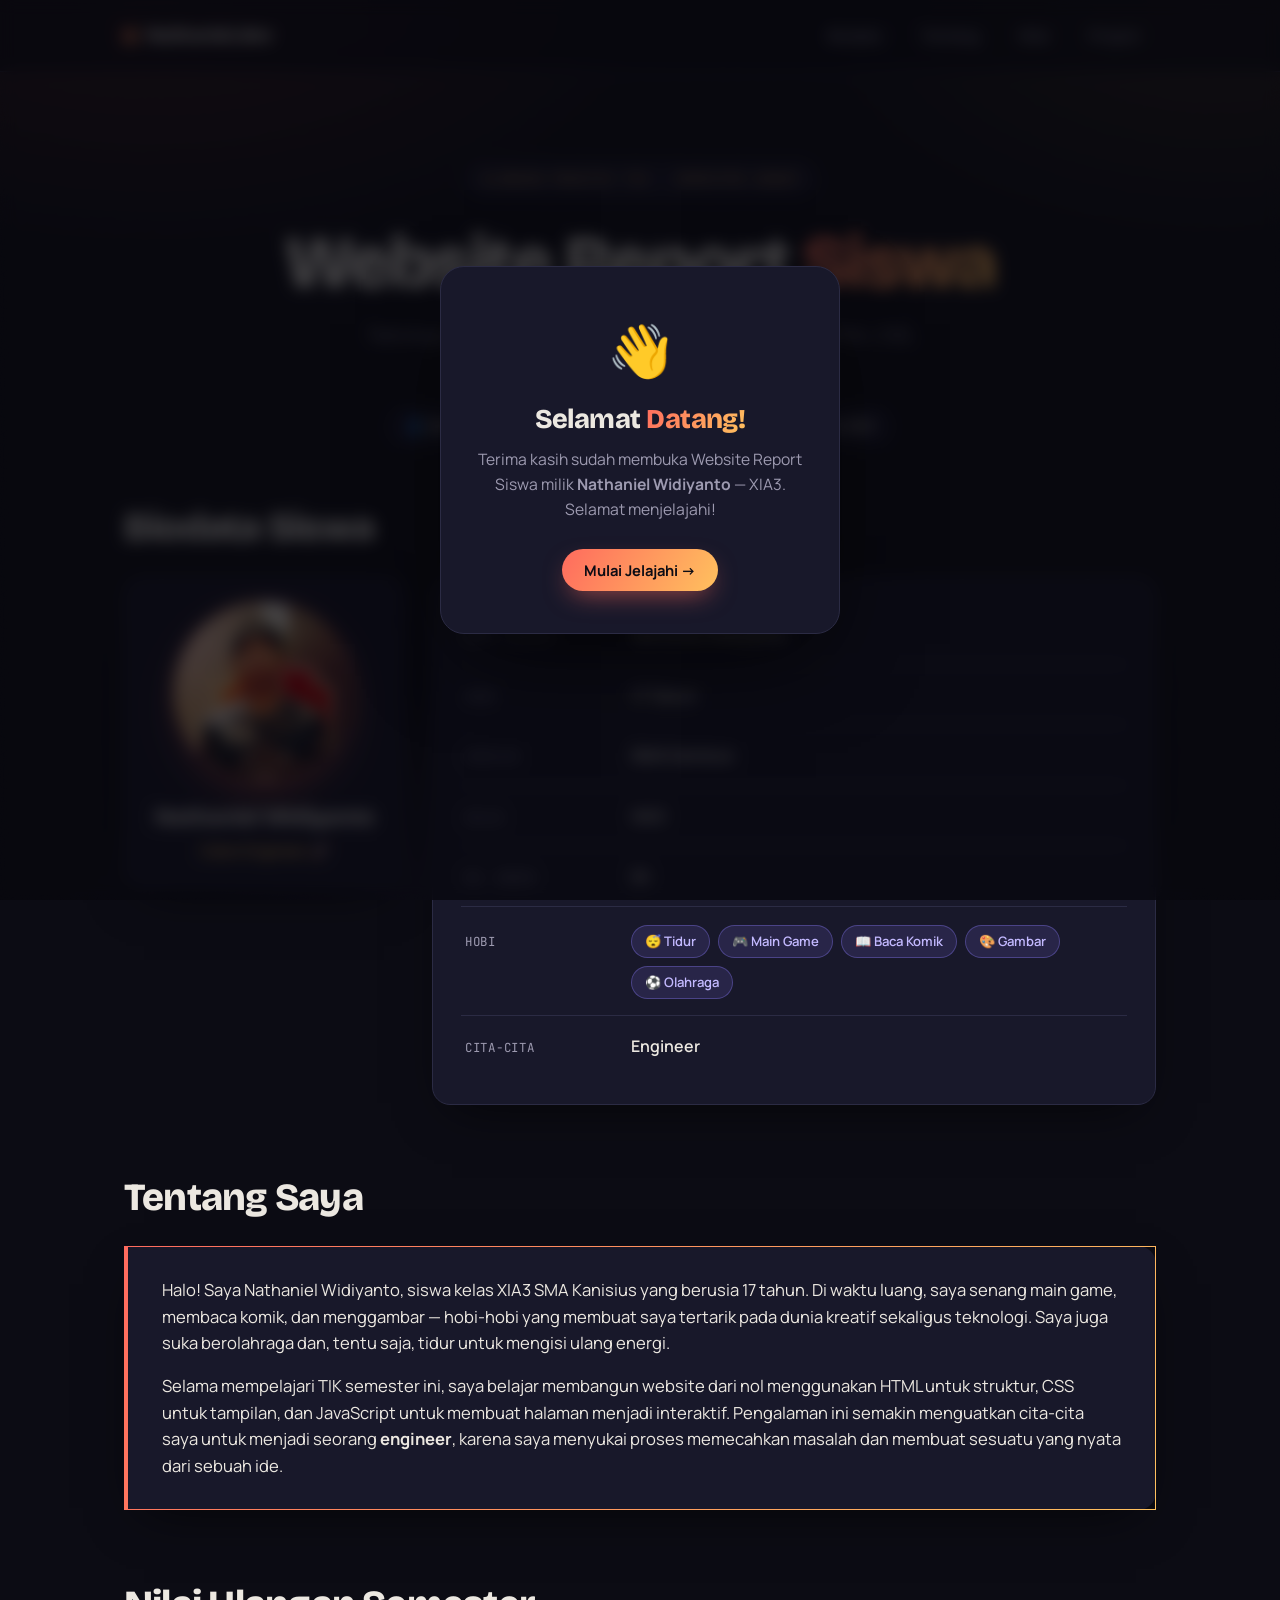
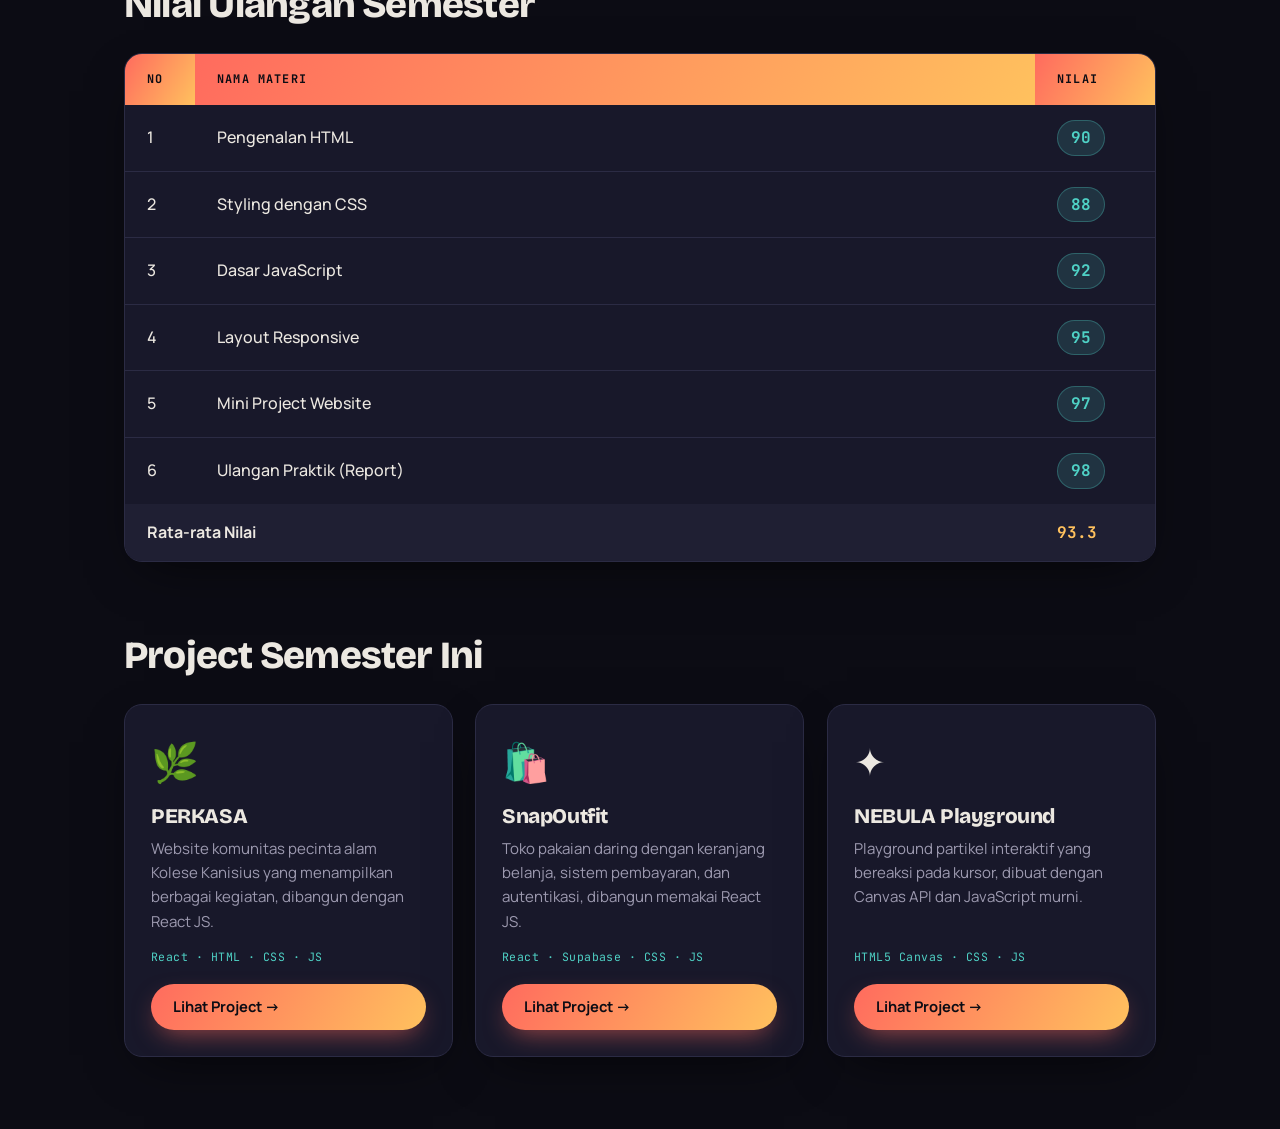
==== index.html @ 3de66f95 "Add files via upload" ====
<!DOCTYPE html>
<html lang="id">
<head>
  <meta charset="UTF-8">
  <meta name="viewport" content="width=device-width, initial-scale=1.0">
  <title>Report Siswa — Nathaniel Widiyanto | TIK XIA3</title>
  <link rel="stylesheet" href="style.css">
</head>
<body>

  <nav class="navbar">
    <div class="nav-inner">
      <div class="nav-logo">
        <span class="dot"></span>
        <span class="t">Nathaniel.dev</span>
      </div>
      <div class="nav-links">
        <a href="#biodata">Biodata</a>
        <a href="#tentang">Tentang</a>
        <a href="#nilai">Nilai</a>
        <a href="#project">Project</a>
      </div>
    </div>
  </nav>

  <header class="hero wrap">
    <div class="badge reveal d1">Ulangan Praktik TIK · Semester Genap</div>
    <h1 class="reveal slide-l d2">Website Report <span class="grad">Siswa</span></h1>
    <p class="reveal slide-r d3">Teknologi Informasi dan Komunikasi — Project pembelajaran HTML, CSS, dan JavaScript.</p>
    <div class="meta reveal d4">
      <span>👤 Nathaniel Widiyanto</span>
      <span>🏫 SMA Kanisius</span>
      <span>📚 Kelas XIA3</span>
    </div>
  </header>

  <main class="wrap">

    <section id="biodata">
      <h2 class="section-title reveal slide-l">Biodata Siswa</h2>
      <div class="bio-grid">
        <!-- Foto profil -->
        <div class="bio-photo reveal slide-l d1">
          <div class="avatar"><img src="foto-profil.jpeg" alt="Foto Nathaniel Widiyanto"></div>
          <div class="name">Nathaniel Widiyanto</div>
          <div class="role">Calon Engineer 🚀</div>
        </div>
        <!-- Detail biodata -->
        <div class="card reveal slide-r d2">
          <div class="bio-list">
            <div class="bio-row">
              <span class="label">Nama Lengkap</span>
              <span class="value">Nathaniel Widiyanto</span>
            </div>
            <div class="bio-row">
              <span class="label">Umur</span>
              <span class="value">17 Tahun</span>
            </div>
            <div class="bio-row">
              <span class="label">Sekolah</span>
              <span class="value">SMA Kanisius</span>
            </div>
            <div class="bio-row">
              <span class="label">Kelas</span>
              <span class="value">XIA3</span>
            </div>
            <div class="bio-row">
              <span class="label">No. Absen</span>
              <span class="value">24</span>
            </div>
            <div class="bio-row">
              <span class="label">Hobi</span>
              <span class="value">
                <span class="tags">
                  <span class="tag">😴 Tidur</span>
                  <span class="tag">🎮 Main Game</span>
                  <span class="tag">📖 Baca Komik</span>
                  <span class="tag">🎨 Gambar</span>
                  <span class="tag">⚽ Olahraga</span>
                </span>
              </span>
            </div>
            <div class="bio-row">
              <span class="label">Cita-cita</span>
              <span class="value">Engineer</span>
            </div>
          </div>
        </div>
      </div>
    </section>

    <section id="tentang">
      <h2 class="section-title reveal slide-l">Tentang Saya</h2>
      <div class="about reveal slide-r d1">
        <p>
          Halo! Saya Nathaniel Widiyanto, siswa kelas XIA3 SMA Kanisius yang berusia 17 tahun.
          Di waktu luang, saya senang main game, membaca komik, dan menggambar — hobi-hobi yang
          membuat saya tertarik pada dunia kreatif sekaligus teknologi. Saya juga suka berolahraga
          dan, tentu saja, tidur untuk mengisi ulang energi.
        </p>
        <p>
          Selama mempelajari TIK semester ini, saya belajar membangun website dari nol menggunakan
          HTML untuk struktur, CSS untuk tampilan, dan JavaScript untuk membuat halaman menjadi
          interaktif. Pengalaman ini semakin menguatkan cita-cita saya untuk menjadi seorang
          <strong>engineer</strong>, karena saya menyukai proses memecahkan masalah dan membuat
          sesuatu yang nyata dari sebuah ide.
        </p>
      </div>
    </section>

    <section id="nilai">
      <h2 class="section-title reveal slide-l">Nilai Ulangan Semester</h2>
      <div class="table-wrap reveal slide-r d1">
        <table>
          <thead>
            <tr>
              <th style="width:70px;">No</th>
              <th>Nama Materi</th>
              <th style="width:120px;">Nilai</th>
            </tr>
          </thead>
          <tbody id="tabel-nilai">
            <!-- Baris tabel diisi otomatis lewat JavaScript -->
          </tbody>
          <tfoot>
            <tr>
              <td colspan="2">Rata-rata Nilai</td>
              <td><span class="avg" id="rata-rata">—</span></td>
            </tr>
          </tfoot>
        </table>
      </div>
    </section>

    <section id="project">
      <h2 class="section-title reveal slide-l">Project Semester Ini</h2>
      <div class="project-grid">

        <article class="project-card reveal zoom d1">
          <div class="picon">🌿</div>
          <h3>PERKASA</h3>
          <p>Website komunitas pecinta alam Kolese Kanisius yang menampilkan berbagai kegiatan, dibangun dengan React JS.</p>
          <div class="card-tech">React · HTML · CSS · JS</div>
          <a href="project1.html" class="btn btn-primary">Lihat Project →</a>
        </article>

        <article class="project-card reveal zoom d2">
          <div class="picon">🛍️</div>
          <h3>SnapOutfit</h3>
          <p>Toko pakaian daring dengan keranjang belanja, sistem pembayaran, dan autentikasi, dibangun memakai React JS.</p>
          <div class="card-tech">React · Supabase · CSS · JS</div>
          <a href="project2.html" class="btn btn-primary">Lihat Project →</a>
        </article>

        <article class="project-card reveal zoom d3">
          <div class="picon">✦</div>
          <h3>NEBULA Playground</h3>
          <p>Playground partikel interaktif yang bereaksi pada kursor, dibuat dengan Canvas API dan JavaScript murni.</p>
          <div class="card-tech">HTML5 Canvas · CSS · JS</div>
          <a href="project3.html" class="btn btn-primary">Lihat Project →</a>
        </article>

      </div>
    </section>

  </main>

  <div class="popup-overlay" id="welcomePopup">
    <div class="popup-card">
      <div class="popup-emoji">👋</div>
      <h3>Selamat <span class="grad">Datang!</span></h3>
      <p>Terima kasih sudah membuka Website Report Siswa milik
        <strong>Nathaniel Widiyanto</strong> — XIA3. Selamat menjelajahi!</p>
      <button class="btn btn-primary" onclick="tutupPopup()">Mulai Jelajahi →</button>
    </div>
  </div>

  <script>
    // Animasi muncul: tambahkan kelas "in" saat elemen masuk ke layar
    const _revealEls = document.querySelectorAll(".reveal");
    const _obsReveal = new IntersectionObserver(function (entries) {
      entries.forEach(function (e) {
        if (e.isIntersecting) {
          e.target.classList.add("in");
          _obsReveal.unobserve(e.target);
        }
      });
    }, { threshold: 0.12, rootMargin: "0px 0px -8% 0px" });
    _revealEls.forEach(function (el) { _obsReveal.observe(el); });
    // Pengaman: pastikan semua elemen terlihat setelah beberapa detik
    setTimeout(function () { _revealEls.forEach(function (el) { el.classList.add("in"); }); }, 3500);

    const dataNilai = [
      { no: 1, materi: "Pengenalan HTML",         nilai: 90 },
      { no: 2, materi: "Styling dengan CSS",       nilai: 88 },
      { no: 3, materi: "Dasar JavaScript",         nilai: 92 },
      { no: 4, materi: "Layout Responsive",        nilai: 95 },
      { no: 5, materi: "Mini Project Website",     nilai: 97 },
      { no: 6, materi: "Ulangan Praktik (Report)", nilai: 98 }
    ];

    const tbody = document.getElementById("tabel-nilai");
    let total = 0;

    dataNilai.forEach(function (item) {
      total += item.nilai;
      const tr = document.createElement("tr");
      tr.innerHTML =
        "<td>" + item.no + "</td>" +
        "<td>" + item.materi + "</td>" +
        "<td><span class='nilai-badge'>" + item.nilai + "</span></td>";
      tbody.appendChild(tr);
    });

    // Hitung & tampilkan rata-rata nilai
    const rata = (total / dataNilai.length).toFixed(1);
    document.getElementById("rata-rata").textContent = rata;

    console.log("%c👋 Halo! Selamat datang di Website Report Siswa.", "color:#ffc15e; font-size:14px; font-weight:bold;");
    console.log("Dibuat oleh: Nathaniel Widiyanto (XIA3)");
    console.log("Rata-rata nilai semester ini:", rata);

    const popup = document.getElementById("welcomePopup");

    window.addEventListener("load", function () {
      // beri jeda sebentar lalu munculkan pop-up dengan animasi
      setTimeout(function () { popup.classList.add("show"); }, 350);
    });

    function tutupPopup() {
      popup.classList.remove("show");
    }

    // klik area gelap di luar kotak untuk menutup pop-up
    popup.addEventListener("click", function (e) {
      if (e.target === popup) tutupPopup();
    });

    // tekan tombol Escape untuk menutup pop-up
    document.addEventListener("keydown", function (e) {
      if (e.key === "Escape") tutupPopup();
    });
  </script>

</body>
</html>
---- style.css ----
/* Import Font */
@import url('https://fonts.googleapis.com/css2?family=Bricolage+Grotesque:opsz,wght@12..96,600;12..96,700;12..96,800&family=Manrope:wght@400;500;600;700&family=JetBrains+Mono:wght@400;500&display=swap');

/* Variabel Warna (CSS Variables) */
:root {
  --bg:        #0c0c14;
  --bg-2:      #11111d;
  --surface:   #18182a;
  --surface-2: #1f1f33;
  --border:    #2b2b44;
  --text:      #ece8e1;
  --text-muted:#9d9ab0;

  --coral:  #ff6b5e;
  --gold:   #ffc15e;
  --violet: #8b7cff;
  --teal:   #4fd1c5;

  --grad-warm: linear-gradient(120deg, #ff6b5e 0%, #ffc15e 100%);
  --grad-cool: linear-gradient(120deg, #8b7cff 0%, #4fd1c5 100%);

  --radius: 18px;
  --shadow: 0 18px 50px -20px rgba(0, 0, 0, 0.7);
  --maxw: 1080px;
}

/* Reset Dasar */
* {
  margin: 0;
  padding: 0;
  box-sizing: border-box;
}

html { scroll-behavior: smooth; }

body {
  font-family: 'Manrope', sans-serif;
  color: var(--text);
  background-color: var(--bg);
  /* Lapisan cahaya gradient (gradient mesh) untuk memberi kedalaman */
  background-image:
    radial-gradient(ellipse 70% 55% at 12% -5%, rgba(255, 107, 94, 0.18), transparent 60%),
    radial-gradient(ellipse 60% 50% at 95% 0%, rgba(255, 193, 94, 0.12), transparent 55%),
    radial-gradient(ellipse 80% 60% at 50% 110%, rgba(139, 124, 255, 0.16), transparent 60%);
  background-attachment: fixed;
  line-height: 1.6;
  min-height: 100vh;
  position: relative;
  overflow-x: hidden;
}

/* Tekstur grain halus di atas latar */
body::before {
  content: "";
  position: fixed;
  inset: 0;
  pointer-events: none;
  z-index: 0;
  opacity: 0.05;
  background-image: url("data:image/svg+xml,%3Csvg xmlns='http://www.w3.org/2000/svg' width='160' height='160'%3E%3Cfilter id='n'%3E%3CfeTurbulence type='fractalNoise' baseFrequency='0.85' numOctaves='3'/%3E%3C/filter%3E%3Crect width='100%25' height='100%25' filter='url(%23n)'/%3E%3C/svg%3E");
}

/* Tipografi */
h1, h2, h3 {
  font-family: 'Bricolage Grotesque', sans-serif;
  line-height: 1.1;
  letter-spacing: -0.02em;
}

.mono {
  font-family: 'JetBrains Mono', monospace;
  font-size: 0.78rem;
  letter-spacing: 0.08em;
  text-transform: uppercase;
  color: var(--text-muted);
}

a { color: inherit; text-decoration: none; }

/* Layout Utama */
.wrap {
  position: relative;
  z-index: 1;
  max-width: var(--maxw);
  margin: 0 auto;
  padding: 0 24px;
}

section { margin-bottom: 72px; }

/* Label kecil di atas setiap section */
.eyebrow {
  display: inline-flex;
  align-items: center;
  gap: 8px;
  font-family: 'JetBrains Mono', monospace;
  font-size: 0.72rem;
  letter-spacing: 0.18em;
  text-transform: uppercase;
  color: var(--gold);
  margin-bottom: 14px;
}
.eyebrow::before {
  content: "";
  width: 26px;
  height: 2px;
  background: var(--grad-warm);
  border-radius: 2px;
}

.section-title {
  font-size: clamp(1.6rem, 4vw, 2.4rem);
  font-weight: 800;
  margin-bottom: 28px;
}

.navbar {
  position: sticky;
  top: 0;
  z-index: 50;
  backdrop-filter: blur(14px);
  background: rgba(12, 12, 20, 0.72);
  border-bottom: 1px solid var(--border);
}
.nav-inner {
  max-width: var(--maxw);
  margin: 0 auto;
  padding: 16px 24px;
  display: flex;
  align-items: center;
  justify-content: space-between;
}
.nav-logo {
  font-family: 'Bricolage Grotesque', sans-serif;
  font-weight: 800;
  font-size: 1.15rem;
  display: flex;
  align-items: center;
  gap: 10px;
}
.nav-logo .dot {
  width: 12px; height: 12px;
  border-radius: 50%;
  background: var(--grad-warm);
  box-shadow: 0 0 14px rgba(255, 107, 94, 0.7);
}
.nav-links { display: flex; gap: 8px; }
.nav-links a {
  padding: 8px 16px;
  border-radius: 999px;
  font-size: 0.9rem;
  font-weight: 600;
  color: var(--text-muted);
  transition: all 0.25s ease;
}
.nav-links a:hover { color: var(--text); background: var(--surface-2); }

.hero {
  padding: 90px 0 60px;
  text-align: center;
}
.hero .badge {
  display: inline-block;
  font-family: 'JetBrains Mono', monospace;
  font-size: 0.75rem;
  letter-spacing: 0.15em;
  text-transform: uppercase;
  padding: 7px 16px;
  border: 1px solid var(--border);
  border-radius: 999px;
  color: var(--gold);
  margin-bottom: 26px;
  background: var(--surface);
}
.hero h1 {
  font-size: clamp(2.4rem, 7vw, 4.6rem);
  font-weight: 800;
  margin-bottom: 18px;
}
.hero h1 .grad {
  background: var(--grad-warm);
  -webkit-background-clip: text;
  background-clip: text;
  -webkit-text-fill-color: transparent;
}
.hero p {
  color: var(--text-muted);
  font-size: 1.05rem;
  max-width: 560px;
  margin: 0 auto;
}
.hero .meta {
  display: flex;
  gap: 14px;
  justify-content: center;
  flex-wrap: wrap;
  margin-top: 30px;
}
.hero .meta span {
  padding: 8px 18px;
  background: var(--surface);
  border: 1px solid var(--border);
  border-radius: 999px;
  font-size: 0.88rem;
  font-weight: 600;
}

.card {
  background: var(--surface);
  border: 1px solid var(--border);
  border-radius: var(--radius);
  padding: 28px;
  box-shadow: var(--shadow);
}

/* Biodata */
.bio-grid {
  display: grid;
  grid-template-columns: 280px 1fr;
  gap: 28px;
  align-items: start;
}
.bio-photo {
  background: var(--surface);
  border: 1px solid var(--border);
  border-radius: var(--radius);
  padding: 24px;
  text-align: center;
  box-shadow: var(--shadow);
}
.bio-photo .avatar {
  width: 180px;
  height: 180px;
  margin: 0 auto 18px;
  border-radius: 50%;
  background: var(--grad-warm);
  display: grid;
  place-items: center;
  overflow: hidden;
  box-shadow: 0 0 0 6px rgba(255, 107, 94, 0.12), 0 16px 40px -10px rgba(255, 107, 94, 0.5);
}
.bio-photo .avatar img {
  width: 100%;
  height: 100%;
  object-fit: cover;
  object-position: center 22%;
}
.bio-photo .name { font-size: 1.35rem; font-weight: 800; font-family: 'Bricolage Grotesque', sans-serif; }
.bio-photo .role { color: var(--gold); font-weight: 600; margin-top: 4px; font-size: 0.92rem; }

.bio-list { display: grid; gap: 2px; }
.bio-row {
  display: grid;
  grid-template-columns: 150px 1fr;
  gap: 16px;
  padding: 16px 4px;
  border-bottom: 1px solid var(--border);
  align-items: baseline;
}
.bio-row:last-child { border-bottom: none; }
.bio-row .label {
  font-family: 'JetBrains Mono', monospace;
  font-size: 0.78rem;
  letter-spacing: 0.06em;
  text-transform: uppercase;
  color: var(--text-muted);
}
.bio-row .value { font-weight: 600; }

/* Tag hobi */
.tags { display: flex; flex-wrap: wrap; gap: 8px; }
.tag {
  padding: 5px 13px;
  border-radius: 999px;
  font-size: 0.82rem;
  font-weight: 600;
  background: rgba(139, 124, 255, 0.14);
  border: 1px solid rgba(139, 124, 255, 0.35);
  color: #c3b9ff;
}

/* Deskripsi */
.about {
  background: var(--surface);
  border: 1px solid var(--border);
  border-left: 4px solid transparent;
  border-image: var(--grad-warm) 1;
  border-radius: 4px var(--radius) var(--radius) 4px;
  padding: 30px 34px;
  box-shadow: var(--shadow);
}
.about p { color: var(--text); font-size: 1.04rem; }
.about p + p { margin-top: 16px; }

/* Tabel Nilai */
.table-wrap {
  background: var(--surface);
  border: 1px solid var(--border);
  border-radius: var(--radius);
  overflow: hidden;
  box-shadow: var(--shadow);
}
table { width: 100%; border-collapse: collapse; }
thead th {
  text-align: left;
  font-family: 'JetBrains Mono', monospace;
  font-size: 0.74rem;
  letter-spacing: 0.1em;
  text-transform: uppercase;
  color: var(--bg);
  background: var(--grad-warm);
  padding: 16px 22px;
}
tbody td { padding: 15px 22px; border-bottom: 1px solid var(--border); font-weight: 500; }
tbody tr:last-child td { border-bottom: none; }
tbody tr { transition: background 0.2s ease; }
tbody tr:hover { background: var(--surface-2); }
.nilai-badge {
  display: inline-block;
  min-width: 48px;
  text-align: center;
  padding: 4px 12px;
  border-radius: 999px;
  font-weight: 700;
  font-family: 'JetBrains Mono', monospace;
  background: rgba(79, 209, 197, 0.15);
  color: var(--teal);
  border: 1px solid rgba(79, 209, 197, 0.3);
}
tfoot td {
  padding: 16px 22px;
  font-weight: 700;
  background: var(--surface-2);
}
tfoot .avg { color: var(--gold); font-family: 'JetBrains Mono', monospace; }

/* Kartu Project */
.project-grid {
  display: grid;
  grid-template-columns: repeat(3, 1fr);
  gap: 22px;
}
.project-card {
  background: var(--surface);
  border: 1px solid var(--border);
  border-radius: var(--radius);
  padding: 26px;
  display: flex;
  flex-direction: column;
  box-shadow: var(--shadow);
  transition: transform 0.3s ease, border-color 0.3s ease;
  position: relative;
  overflow: hidden;
}
.project-card::after {
  content: "";
  position: absolute;
  top: 0; left: 0; right: 0;
  height: 4px;
  background: var(--grad-warm);
  transform: scaleX(0);
  transform-origin: left;
  transition: transform 0.35s ease;
}
.project-card:hover { transform: translateY(-6px); border-color: var(--coral); }
.project-card:hover::after { transform: scaleX(1); }
.project-card .pnum {
  font-family: 'JetBrains Mono', monospace;
  font-size: 0.78rem;
  color: var(--gold);
  margin-bottom: 14px;
}
.project-card .picon { font-size: 2.4rem; margin-bottom: 14px; }
.project-card h3 { font-size: 1.3rem; font-weight: 800; margin-bottom: 8px; }
.project-card p { color: var(--text-muted); font-size: 0.94rem; flex-grow: 1; margin-bottom: 14px; }
.card-tech {
  font-family: 'JetBrains Mono', monospace;
  font-size: 0.72rem;
  letter-spacing: 0.04em;
  color: var(--teal);
  margin-bottom: 18px;
}

/* Tombol */
.btn {
  display: inline-flex;
  align-items: center;
  gap: 8px;
  padding: 11px 22px;
  border-radius: 999px;
  font-family: 'Manrope', sans-serif;
  font-weight: 700;
  font-size: 0.92rem;
  cursor: pointer;
  border: none;
  transition: all 0.25s ease;
}
.btn-primary {
  background: var(--grad-warm);
  color: var(--bg);
  box-shadow: 0 10px 26px -8px rgba(255, 107, 94, 0.6);
}
.btn-primary:hover { transform: translateY(-2px); box-shadow: 0 14px 32px -8px rgba(255, 107, 94, 0.75); }
.btn-ghost {
  background: var(--surface-2);
  color: var(--text);
  border: 1px solid var(--border);
}
.btn-ghost:hover { border-color: var(--coral); color: var(--coral); }

footer {
  border-top: 1px solid var(--border);
  padding: 36px 0;
  text-align: center;
  color: var(--text-muted);
  font-size: 0.88rem;
}
footer .heart { color: var(--coral); }

.page-hero {
  padding: 70px 0 40px;
}
.page-hero .eyebrow { margin-bottom: 12px; }
.page-hero h1 {
  font-size: clamp(2rem, 6vw, 3.4rem);
  font-weight: 800;
  margin-bottom: 14px;
}
.page-hero h1 .grad {
  background: var(--grad-cool);
  -webkit-background-clip: text;
  background-clip: text;
  -webkit-text-fill-color: transparent;
}
.page-hero p { color: var(--text-muted); max-width: 600px; font-size: 1.04rem; }

/* Halaman deskripsi project */
.proj-tagline {
  display: inline-block;
  font-family: 'JetBrains Mono', monospace;
  font-size: 0.92rem;
  color: var(--gold);
  margin-top: 4px;
}
.proj-section { margin-bottom: 44px; }
.proj-section h2 {
  font-size: 1.45rem;
  font-weight: 800;
  margin-bottom: 16px;
  display: flex;
  align-items: center;
  gap: 10px;
}
.proj-section h2 .ico { font-size: 1.3rem; }
.proj-section p { color: var(--text); line-height: 1.75; font-size: 1.02rem; }

.tech-list { display: grid; gap: 12px; }
.tech-item {
  background: var(--surface);
  border: 1px solid var(--border);
  border-left: 3px solid var(--coral);
  border-radius: 4px 14px 14px 4px;
  padding: 16px 20px;
}
.tech-item .tname {
  font-family: 'JetBrains Mono', monospace;
  font-weight: 500;
  color: var(--gold);
  font-size: 0.92rem;
  margin-bottom: 4px;
}
.tech-item .tdesc { color: var(--text-muted); font-size: 0.94rem; line-height: 1.6; }

.feature-grid { display: grid; grid-template-columns: repeat(3, 1fr); gap: 14px; }
.feature {
  background: var(--surface);
  border: 1px solid var(--border);
  border-radius: 14px;
  padding: 20px;
}
.feature .fico { font-size: 1.8rem; margin-bottom: 10px; }
.feature h4 { font-size: 1rem; font-weight: 700; margin-bottom: 6px; }
.feature p { color: var(--text-muted); font-size: 0.9rem; line-height: 1.55; }

.live-box {
  background: linear-gradient(135deg, rgba(255,107,94,0.12), rgba(139,124,255,0.12));
  border: 1px solid var(--border);
  border-radius: var(--radius);
  padding: 30px;
  display: flex;
  align-items: center;
  justify-content: space-between;
  gap: 20px;
  flex-wrap: wrap;
  box-shadow: var(--shadow);
}
.live-box .lt { font-family: 'Bricolage Grotesque', sans-serif; font-weight: 800; font-size: 1.2rem; }
.live-box .ll { color: var(--text-muted); font-family: 'JetBrains Mono', monospace; font-size: 0.84rem; word-break: break-all; }

.other-grid { display: grid; grid-template-columns: 1fr 1fr; gap: 16px; }
.other-card {
  background: var(--surface);
  border: 1px solid var(--border);
  border-radius: 14px;
  padding: 22px;
  transition: transform 0.25s ease, border-color 0.25s ease;
}
.other-card:hover { transform: translateY(-4px); border-color: var(--violet); }
.other-card .on { font-family: 'JetBrains Mono', monospace; font-size: 0.72rem; color: var(--violet); margin-bottom: 8px; }
.other-card h4 { font-size: 1.1rem; font-weight: 800; margin-bottom: 6px; }
.other-card p { color: var(--text-muted); font-size: 0.88rem; margin-bottom: 14px; line-height: 1.55; }
.other-card a { color: var(--coral); font-weight: 700; font-size: 0.9rem; }

@media (max-width: 720px) {
  .feature-grid { grid-template-columns: 1fr; }
  .other-grid { grid-template-columns: 1fr; }
}

.popup-overlay {
  position: fixed;
  inset: 0;
  z-index: 200;
  display: grid;
  place-items: center;
  padding: 24px;
  background: rgba(6, 6, 12, 0.72);
  backdrop-filter: blur(8px);
  opacity: 0;
  pointer-events: none;
  transition: opacity 0.35s ease;
}
.popup-overlay.show { opacity: 1; pointer-events: auto; }

.popup-card {
  background: var(--surface);
  border: 1px solid var(--border);
  border-radius: 24px;
  padding: 42px 34px;
  max-width: 400px;
  width: 100%;
  text-align: center;
  box-shadow: 0 34px 90px -24px rgba(0, 0, 0, 0.85);
  /* keadaan awal: mengecil & turun, lalu memantul masuk */
  transform: scale(0.82) translateY(24px);
  opacity: 0;
  transition: transform 0.45s cubic-bezier(0.18, 1.25, 0.4, 1), opacity 0.35s ease;
}
.popup-overlay.show .popup-card { transform: scale(1) translateY(0); opacity: 1; }

.popup-emoji { font-size: 3.2rem; margin-bottom: 14px; display: inline-block; }
.popup-overlay.show .popup-emoji { animation: wave 0.7s ease 0.3s; }
.popup-card h3 { font-family: 'Bricolage Grotesque', sans-serif; font-size: 1.7rem; font-weight: 800; margin-bottom: 12px; }
.popup-card h3 .grad {
  background: var(--grad-warm);
  -webkit-background-clip: text; background-clip: text;
  -webkit-text-fill-color: transparent;
}
.popup-card p { color: var(--text-muted); margin-bottom: 26px; font-size: 0.98rem; }

@keyframes wave {
  0%, 100% { transform: rotate(0); }
  25%      { transform: rotate(18deg); }
  60%      { transform: rotate(-12deg); }
  80%      { transform: rotate(8deg); }
}

/* Animasi muncul: elemen meluncur / pop saat masuk ke layar */
.reveal {
  opacity: 0;
  transform: translateY(30px);
  transition: opacity 0.7s cubic-bezier(0.2, 0.7, 0.2, 1),
              transform 0.7s cubic-bezier(0.2, 0.7, 0.2, 1);
  will-change: opacity, transform;
}
.reveal.slide-l { transform: translateX(-55px); }   /* meluncur dari kiri */
.reveal.slide-r { transform: translateX(55px); }    /* meluncur dari kanan */
.reveal.zoom    { transform: scale(0.88); }          /* efek pop / membesar */
.reveal.in { opacity: 1; transform: none; }          /* keadaan akhir (terlihat) */

/* Jika animasi dimatikan di perangkat, tampilkan semua langsung */
@media (prefers-reduced-motion: reduce) {
  .reveal { opacity: 1 !important; transform: none !important; transition: none; }
}

/* Delay bertingkat agar muncul berurutan */
.d1 { transition-delay: 0.05s; }
.d2 { transition-delay: 0.15s; }
.d3 { transition-delay: 0.25s; }
.d4 { transition-delay: 0.35s; }
.d5 { transition-delay: 0.45s; }
.d6 { transition-delay: 0.55s; }

@media (max-width: 860px) {
  .bio-grid { grid-template-columns: 1fr; }
  .project-grid { grid-template-columns: 1fr; }
  .nav-links a { padding: 8px 12px; font-size: 0.82rem; }
}

@media (max-width: 560px) {
  .wrap { padding: 0 18px; }
  .nav-logo span.t { display: none; }
  .bio-row { grid-template-columns: 1fr; gap: 4px; }
  .hero { padding: 64px 0 40px; }
  section { margin-bottom: 56px; }
  .about { padding: 24px; }
  thead th, tbody td, tfoot td { padding: 13px 14px; font-size: 0.9rem; }
  .hero h1 { font-size: 2.1rem; }
  .page-hero h1 { font-size: 1.9rem; }
}
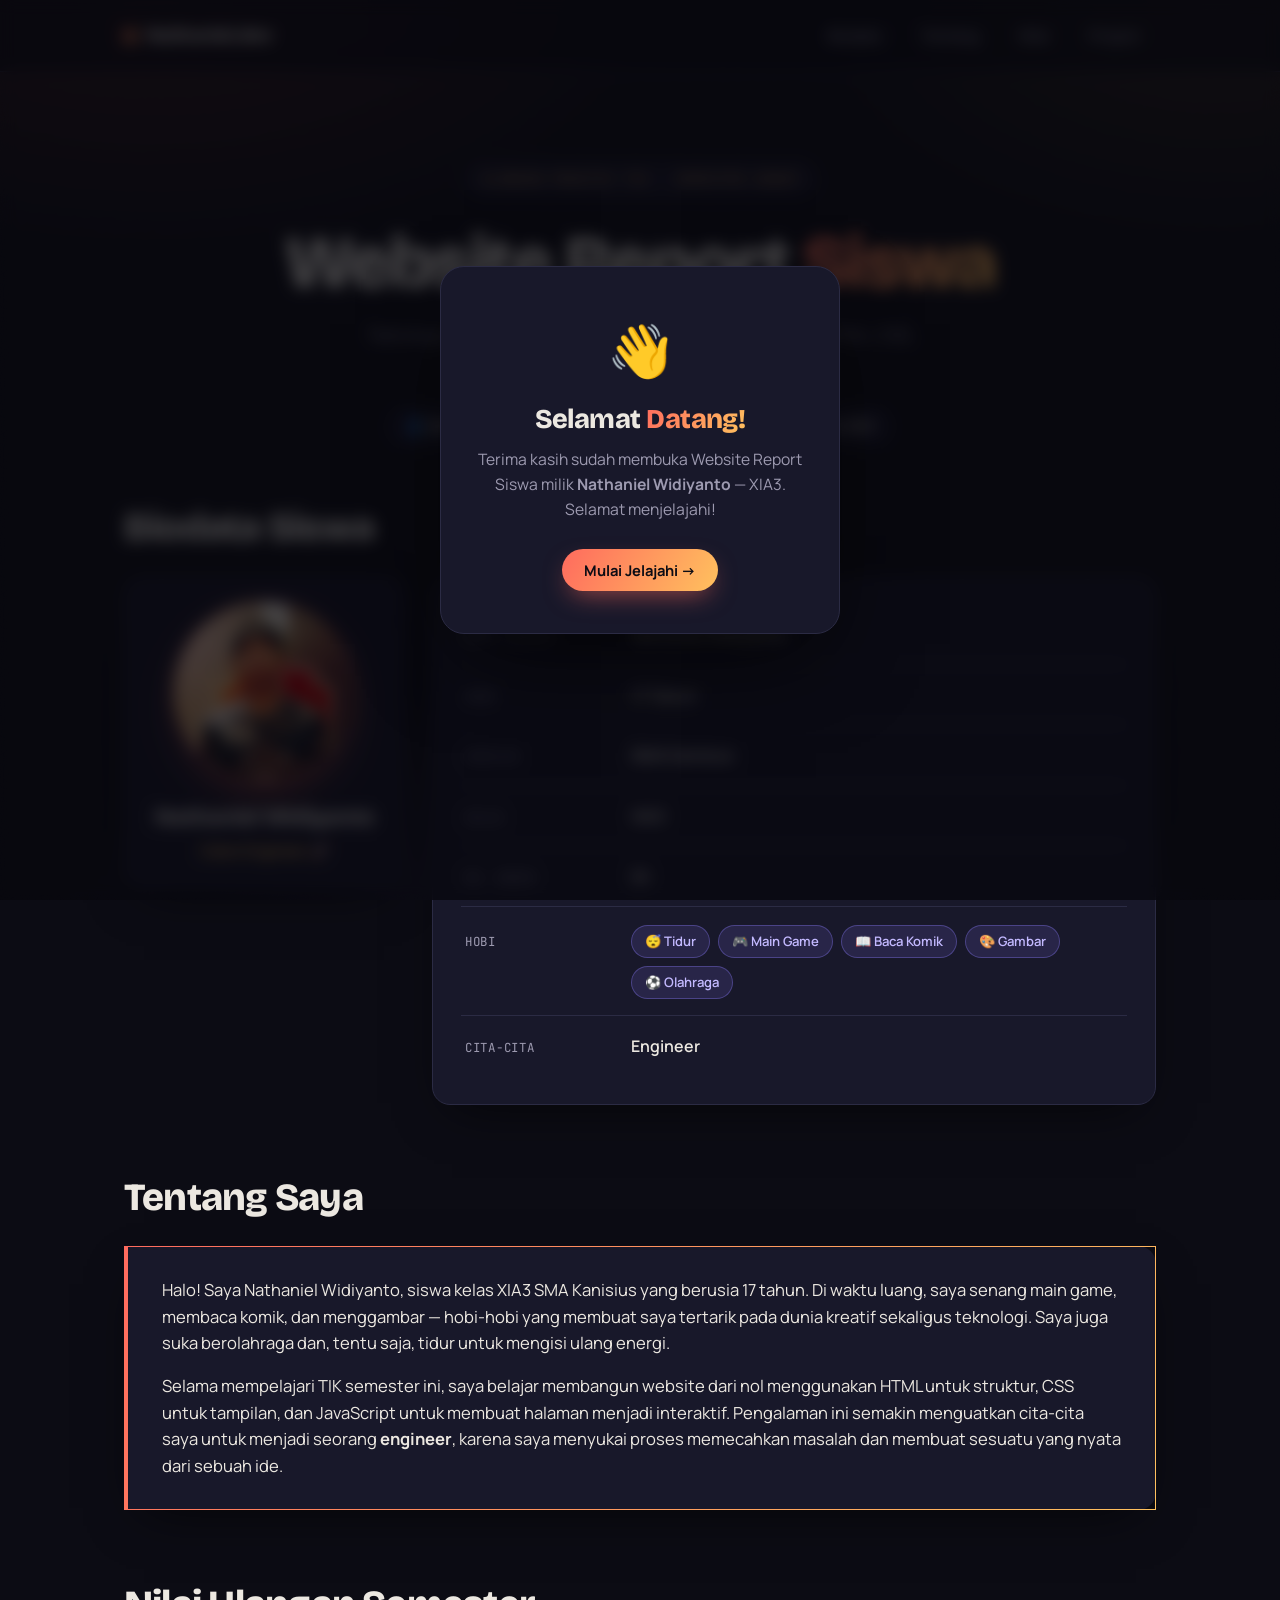
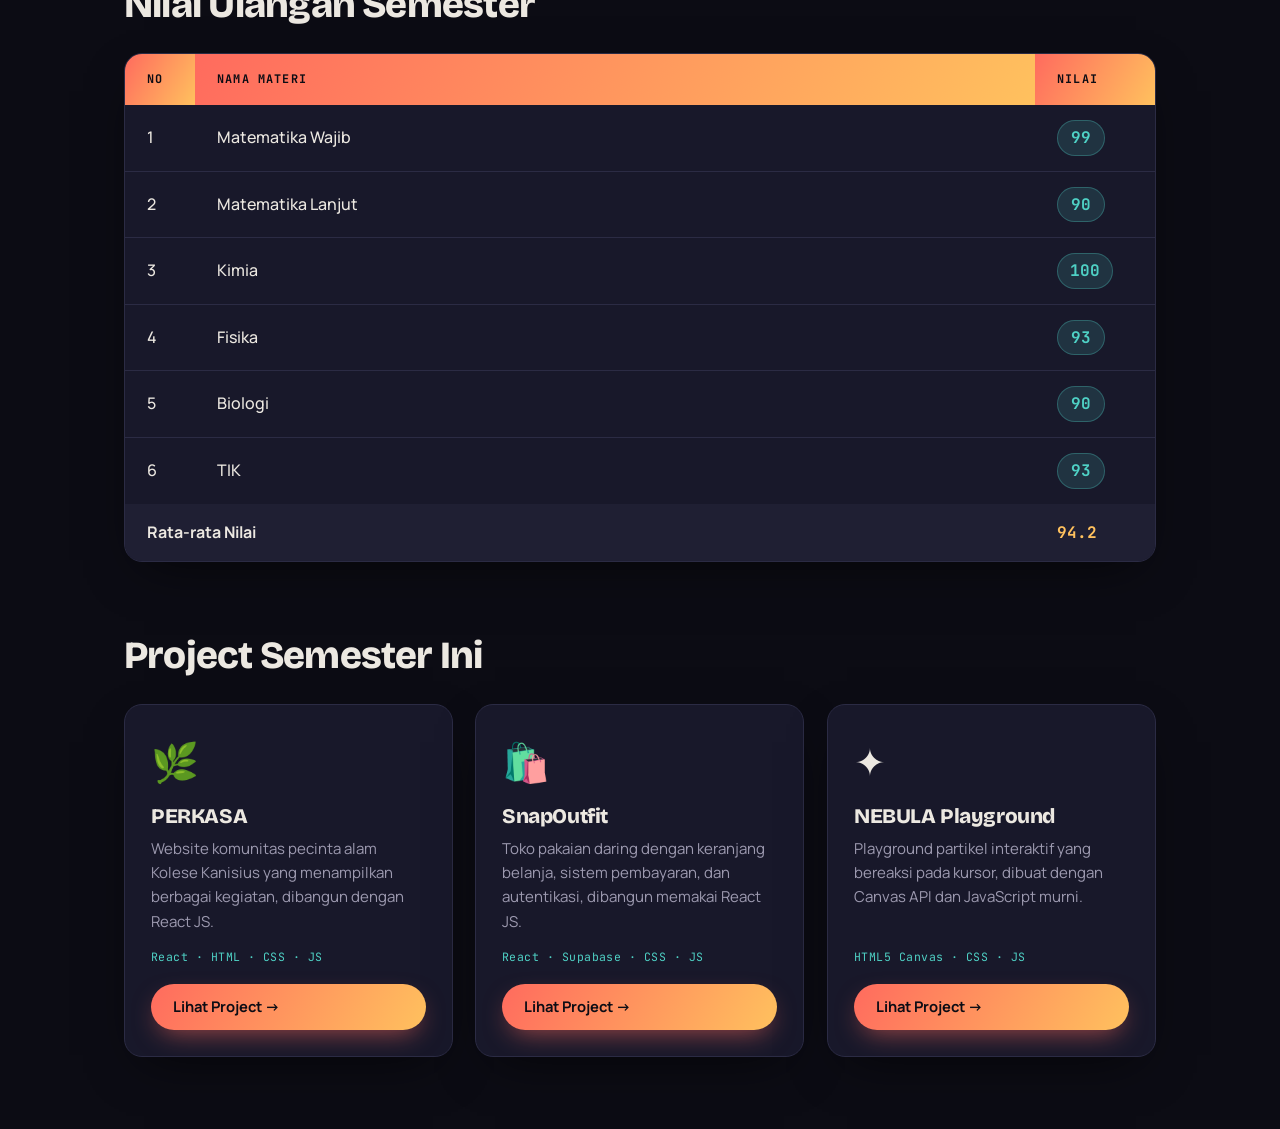
==== commit 01a6f0d9: "index.html" ====
--- a/index.html
+++ b/index.html
@@ -191,12 +191,12 @@
     setTimeout(function () { _revealEls.forEach(function (el) { el.classList.add("in"); }); }, 3500);
 
     const dataNilai = [
-      { no: 1, materi: "Pengenalan HTML",         nilai: 90 },
-      { no: 2, materi: "Styling dengan CSS",       nilai: 88 },
-      { no: 3, materi: "Dasar JavaScript",         nilai: 92 },
-      { no: 4, materi: "Layout Responsive",        nilai: 95 },
-      { no: 5, materi: "Mini Project Website",     nilai: 97 },
-      { no: 6, materi: "Ulangan Praktik (Report)", nilai: 98 }
+      { no: 1, materi: "Matematika Wajib",         nilai: 99 },
+      { no: 2, materi: "Matematika Lanjut",       nilai: 90 },
+      { no: 3, materi: "Kimia",         nilai: 100 },
+      { no: 4, materi: "Fisika",        nilai: 93 },
+      { no: 5, materi: "Biologi",     nilai: 90 },
+      { no: 6, materi: "TIK", nilai: 93 }
     ];
 
     const tbody = document.getElementById("tabel-nilai");
